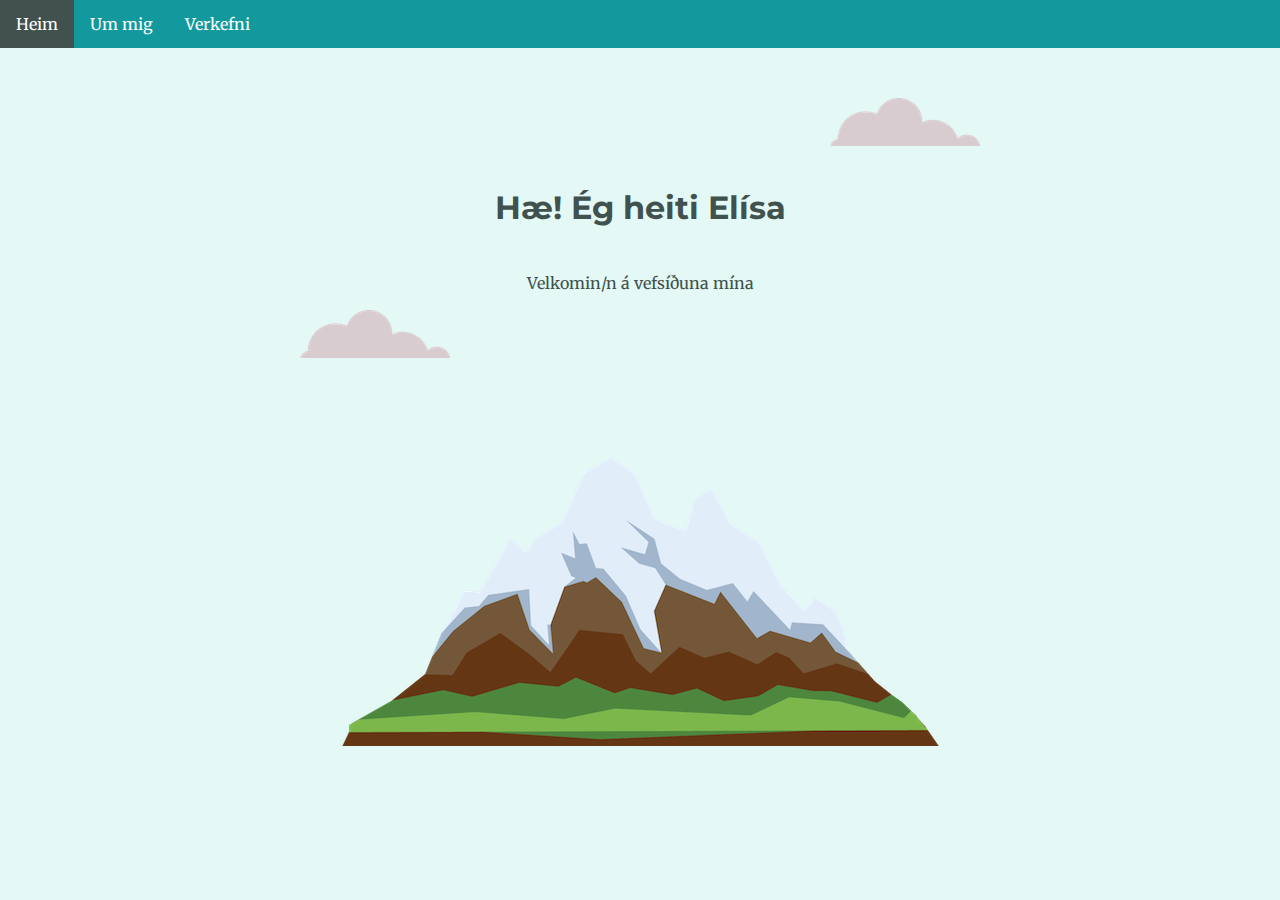
==== index.html @ ed99c7dd "Add files via upload" ====
<!DOCTYPE html>
<html lang="en" dir="ltr">

<head>
  <meta charset="utf-8">
  <title>Elísa Ósk Jónsdóttir</title>
  <link rel="stylesheet" href="CSS/styles.css">
  <link rel="icon" href="favicon.ico">
  <link rel="preconnect" href="https://fonts.gstatic.com">
  <link href="https://fonts.googleapis.com/css2?family=Merriweather:wght@300&family=Montserrat&family=Sacramento&display=swap" rel="stylesheet">

</head>

<body>
  <div class="sidebar">
    <ul>
      <li><a href="index.html">Heim</a></li>
      <li><a href="about.html">Um mig</a></li>
      <li class="dropdown">
        <a href="javascript:void(0)" class="dropbtn">Verkefni</a>
        <div class="dropdown-content">
          <a href="V1.html">V1 - Vefsíðan mín</a>
          <a href="#">V2</a>
        </div>
      </li>
    </ul>
  </div>

  <div class="container">
    <img class="efra-sky" src="images/cloud.png" alt="cloud-img">
    <h1>Hæ! Ég heiti Elísa</h1>
    <p>Velkomin/n á vefsíðuna mína</p>
    <img class="nedra-sky" src="images/cloud.png" alt="cloud-img">
    <img class="fjall" src="images/mountain.png" alt="mauntain-img">
  </div>

</body>

</html>
---- CSS/styles.css ----
.container {
  position: relative;
  padding-top: 140px;
  height: 560px;
}

.efra-sky {
  position: absolute;
  right: 300px;
  top: 50px;
}

.nedra-sky {
  position: absolute;
  left: 300px;
  bottom: 250px;
}
.fjall{
  position: relative;
  top: 50px;
}

* {
  box-sizing: border-box;
}

.row {
  display: flex;
  padding-top: 100px;
  padding-bottom: 60px;
}

.column {
  flex: 50%;
  padding: 10px;
  height: 300px;
}

.button{
  position: relative;
  display: inline-block;
  border-radius: 0.35em;
  color: #fff !important;
  text-decoration: none;
  padding: 0.75em 2.5em 0.75em 2.5em;
  background-color: #11999e;
  border: 0;
  cursor: pointer;
}

body {
  background-color: #E4f9f5;
  text-align: center;
  margin: 0;
  font-family: 'Merriweather', serif;
  color: #40514e;
}

h1 {
  margin: 0 auto 0 auto;
  font-family: 'Montserrat', sans-serif;
}

h2 {
  font-family: 'Montserrat', sans-serif;
}

h3 {
  font-family: 'Montserrat', sans-serif;
}

p{
  padding: 20px;
  line-height: 40px;
}

hr{
  background-color: #E4f9f5;
  border-style: dotted none none;
  border-color: #11999e;
  border-width: 6px;
  width: 15%;
}

ul {
  list-style-type: none;
  margin: 0;
  padding: 0;
  overflow: hidden;
  background-color: #11999e;
}

li {
  float: left;
}

li a, .dropbtn {
  display: inline-block;
  color: white;
  text-align: center;
  padding: 14px 16px;
  text-decoration: none;
}

li a:hover, .dropdown:hover .dropbtn {
  background-color: #40514e;
}

li.dropdown {
  display: inline-block;
}

.dropdown-content {
  display: none;
  position: absolute;
  background-color: #f9f9f9;
  min-width: 160px;
  box-shadow: 0px 8px 16px 0px rgba(0,0,0,0.2);
  z-index: 1;
}

.dropdown-content a {
  color: #40514e;
  padding: 12px 16px;
  text-decoration: none;
  display: block;
  text-align: left;
}

.dropdown-content a:hover {background-color: #f1f1f1;}

.dropdown:hover .dropdown-content {
  display: block;
}
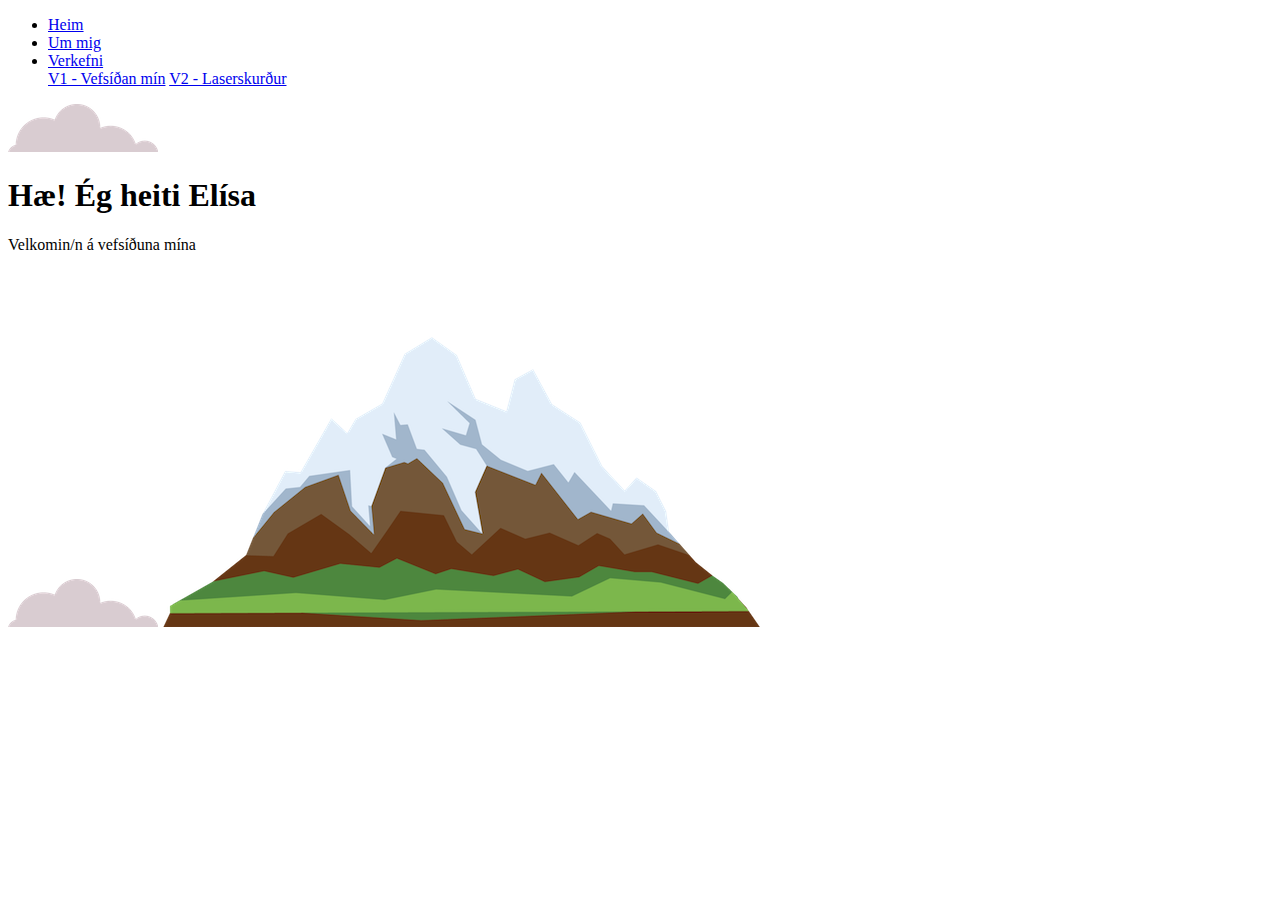
==== commit 13c69068: "Add files via upload" ====
--- a/index.html
+++ b/index.html
@@ -20,7 +20,7 @@
         <a href="javascript:void(0)" class="dropbtn">Verkefni</a>
         <div class="dropdown-content">
           <a href="V1.html">V1 - Vefsíðan mín</a>
-          <a href="#">V2</a>
+          <a href="V2.html">V2 - Laserskurður</a>
         </div>
       </li>
     </ul>
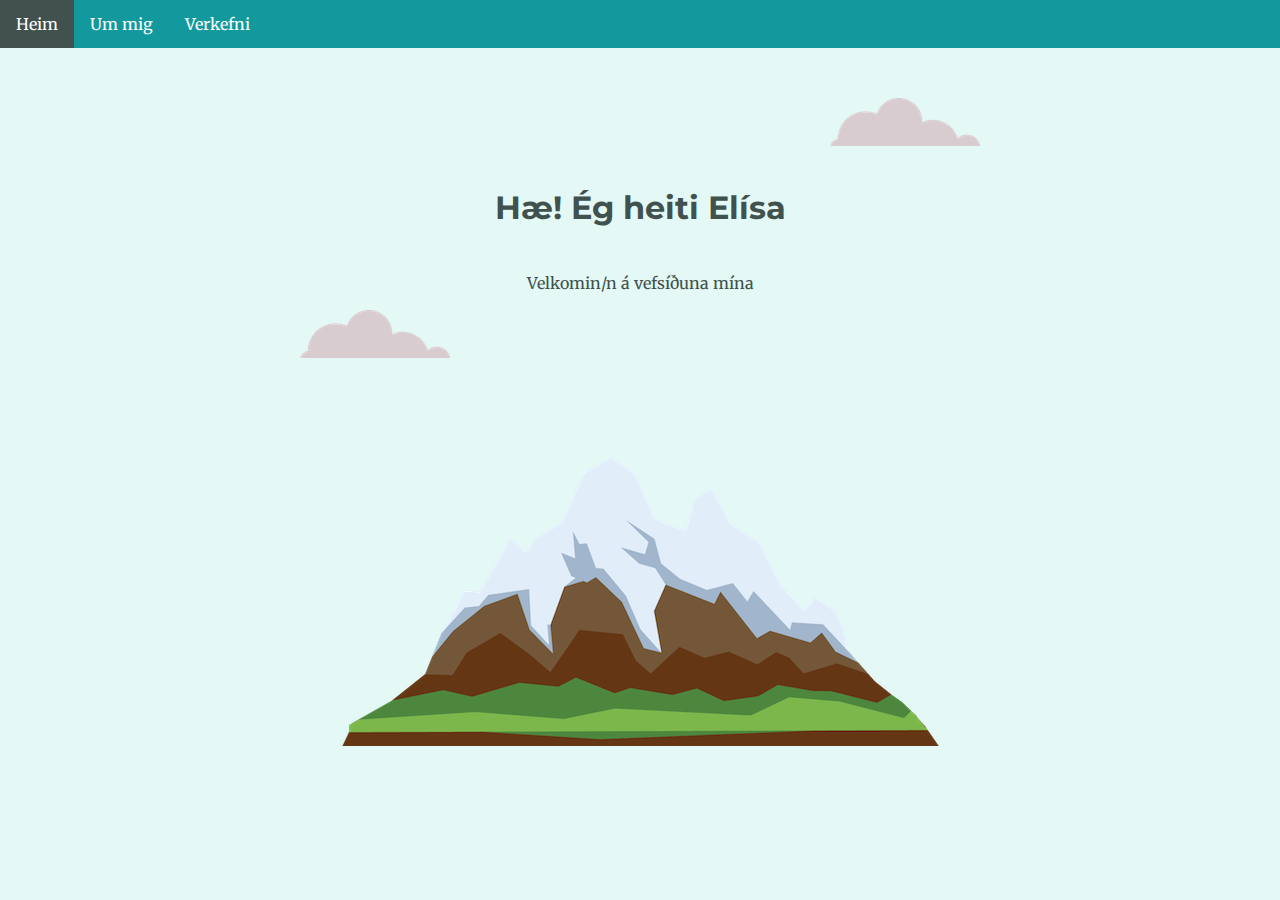
==== commit a84f6d3f: "Add files via upload" ====
--- a/index.html
+++ b/index.html
@@ -21,6 +21,7 @@
         <div class="dropdown-content">
           <a href="V1.html">V1 - Vefsíðan mín</a>
           <a href="V2.html">V2 - Laserskurður</a>
+          <a href="H1.html">H1 - Kerf prófun</a>
         </div>
       </li>
     </ul>
--- a/CSS/styles.css
+++ b/CSS/styles.css
@@ -0,0 +1,146 @@
+.container {
+  position: relative;
+  padding-top: 140px;
+  height: 560px;
+}
+
+.efra-sky {
+  position: absolute;
+  right: 300px;
+  top: 50px;
+}
+
+.nedra-sky {
+  position: absolute;
+  left: 300px;
+  bottom: 250px;
+}
+.fjall{
+  position: relative;
+  top: 50px;
+}
+
+.teikningar{
+  width: 70%;
+}
+
+.param{
+  width: 70%;
+}
+
+.timi{
+  width: 40%;
+}
+
+* {
+  box-sizing: border-box;
+}
+
+.row {
+  display: flex;
+  padding-top: 100px;
+  padding-bottom: 60px;
+}
+
+.column {
+  flex: 50%;
+  padding: 10px;
+  height: 300px;
+}
+
+.button{
+  position: relative;
+  display: inline-block;
+  border-radius: 0.35em;
+  color: #fff !important;
+  text-decoration: none;
+  padding: 0.75em 2.5em 0.75em 2.5em;
+  background-color: #11999e;
+  border: 0;
+  cursor: pointer;
+}
+
+body {
+  background-color: #E4f9f5;
+  text-align: center;
+  margin: 0;
+  font-family: 'Merriweather', serif;
+  color: #40514e;
+}
+
+h1 {
+  margin: 0 auto 0 auto;
+  font-family: 'Montserrat', sans-serif;
+}
+
+h2 {
+  font-family: 'Montserrat', sans-serif;
+}
+
+h3 {
+  font-family: 'Montserrat', sans-serif;
+}
+
+p{
+  padding: 20px;
+  line-height: 40px;
+}
+
+hr{
+  background-color: #E4f9f5;
+  border-style: dotted none none;
+  border-color: #11999e;
+  border-width: 6px;
+  width: 15%;
+}
+
+ul {
+  list-style-type: none;
+  margin: 0;
+  padding: 0;
+  overflow: hidden;
+  background-color: #11999e;
+}
+
+li {
+  float: left;
+}
+
+li a, .dropbtn {
+  display: inline-block;
+  color: white;
+  text-align: center;
+  padding: 14px 16px;
+  text-decoration: none;
+}
+
+li a:hover, .dropdown:hover .dropbtn {
+  background-color: #40514e;
+}
+
+li.dropdown {
+  display: inline-block;
+}
+
+.dropdown-content {
+  display: none;
+  position: absolute;
+  background-color: #f9f9f9;
+  min-width: 160px;
+  box-shadow: 0px 8px 16px 0px rgba(0,0,0,0.2);
+  z-index: 1;
+}
+
+.dropdown-content a {
+  color: #40514e;
+  padding: 12px 16px;
+  text-decoration: none;
+  display: block;
+  text-align: left;
+}
+
+.dropdown-content a:hover {background-color: #f1f1f1;}
+
+.dropdown:hover .dropdown-content {
+  display: block;
+}
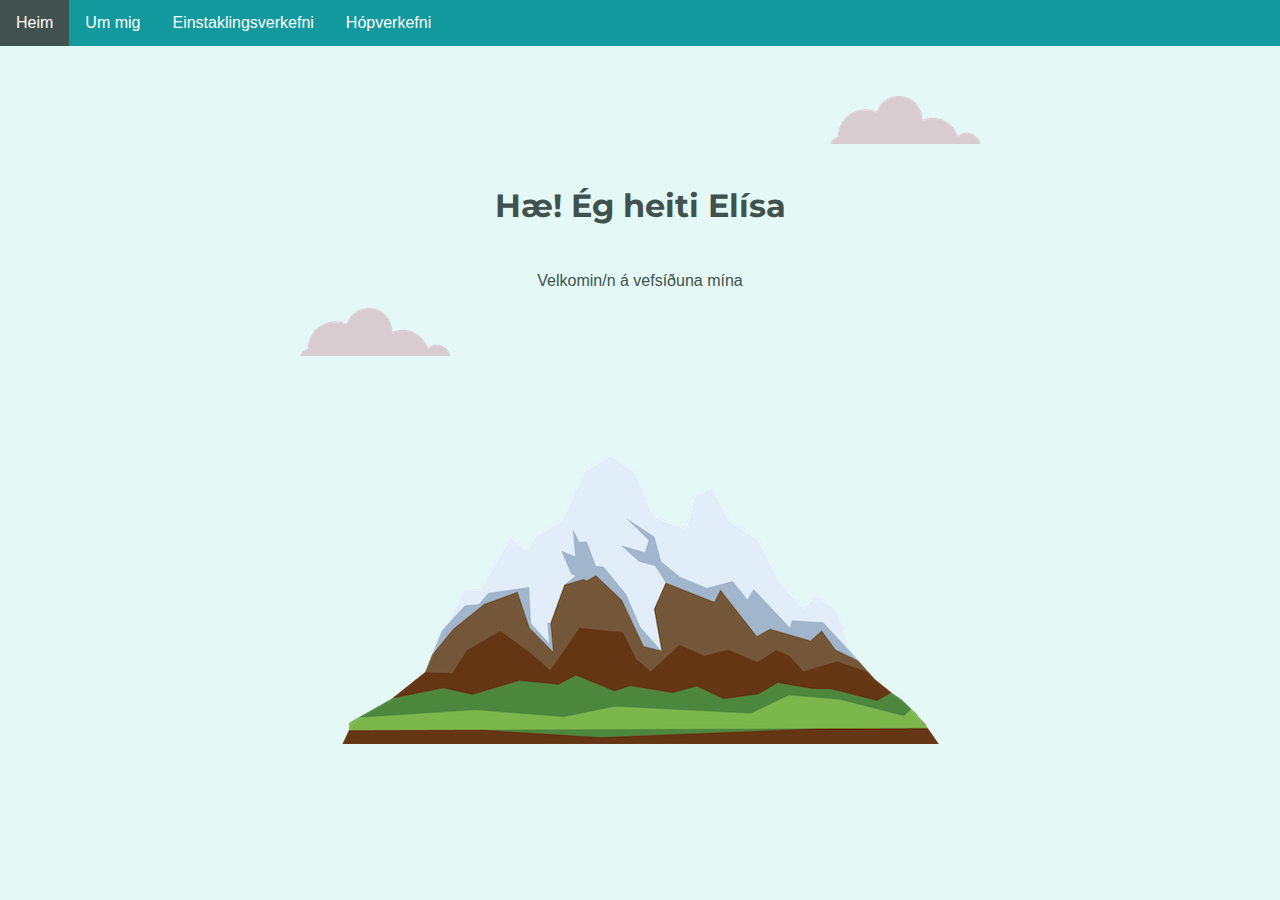
==== commit 271f769e: "Add files via upload" ====
--- a/index.html
+++ b/index.html
@@ -13,15 +13,27 @@
 
 <body>
   <div class="sidebar">
-    <ul>
+    <ul class="banner">
       <li><a href="index.html">Heim</a></li>
       <li><a href="about.html">Um mig</a></li>
       <li class="dropdown">
-        <a href="javascript:void(0)" class="dropbtn">Verkefni</a>
+        <a href="javascript:void(0)" class="dropbtn">Einstaklingsverkefni</a>
         <div class="dropdown-content">
           <a href="V1.html">V1 - Vefsíðan mín</a>
-          <a href="V2.html">V2 - Laserskurður</a>
-          <a href="H1.html">H1 - Kerf prófun</a>
+          <a href="V2.html">V2 - Tölvustuddur skurður</a>
+          <a href="V3.html">V3 - 3D prentun og skönnun</a>
+          <a href="V4.html">V4 - Að fræsa eitthvað stórt</a>
+          <a href="V5.html">V5 - Að fræsa og undirbúa mót</a>
+        </div>
+      </li>
+      <li class="dropdown">
+        <a href="javascript:void(0)" class="dropbtn">Hópverkefni</a>
+        <div class="dropdown-content">
+          <a href="H1.html">V2 - Kerf prófun fyrir tölvustuddan skurð</a>
+          <a href="H2.html">V3 - Prófun fyrir 3D prentun</a>
+          <a href="H4.html">V4 - Að fræsa eitthvað stórt</a>
+          <a href="H5.html">V5 - Að fræsa og undirbúa mót</a>
+          <a href="V6.html">V6 - Lokaverkefni</a>
         </div>
       </li>
     </ul>
--- a/CSS/styles.css
+++ b/CSS/styles.css
@@ -32,6 +32,18 @@
   width: 40%;
 }
 
+.profun{
+  width: 30%;
+}
+
+.halft{
+  width: 50%;
+}
+
+.tveirnull{
+  width: 20%;
+}
+
 * {
   box-sizing: border-box;
 }
@@ -46,6 +58,27 @@
   flex: 50%;
   padding: 10px;
   height: 300px;
+}
+
+.row1{
+  display: flex;
+  padding-top: 0px;
+  padding-bottom: 0px;
+}
+
+.column1{
+  flex: 50%;
+  padding: 10px;
+  height: 10px;
+}
+
+.center {
+  margin-left: auto;
+  margin-right: auto;
+}
+
+table,th,td{
+  border: 1px solid #40514e;
 }
 
 .button{
@@ -58,6 +91,16 @@
   background-color: #11999e;
   border: 0;
   cursor: pointer;
+}
+
+a {
+  color: #11999e;
+  text-decoration: none;
+  background:
+    linear-gradient(currentColor, transparent, currentColor, transparent, currentColor, transparent, currentColor)
+    repeat-x
+
+  box-decoration-break: clone;
 }
 
 body {
@@ -86,6 +129,11 @@
   line-height: 40px;
 }
 
+.p-listi{
+  padding: 10px;
+  line-height: 25px;
+}
+
 hr{
   background-color: #E4f9f5;
   border-style: dotted none none;
@@ -94,7 +142,7 @@
   width: 15%;
 }
 
-ul {
+.banner {
   list-style-type: none;
   margin: 0;
   padding: 0;
@@ -144,3 +192,35 @@
 .dropdown:hover .dropdown-content {
   display: block;
 }
+
+%boxshadow {
+  box-shadow: 0.25rem 0.25rem 0.6rem rgba(0,0,0,0.05), 0 0.5rem 1.125rem rgba(75,0,0,0.05);
+}
+
+
+
+/*** STYLE ***/
+*,
+*:before,
+*:after {
+  box-sizing: border-box;
+}
+
+html,
+body {
+  margin: 0;
+  padding: 0;
+}
+
+body {
+  background-color: $white;
+  color: $black;
+  font-family: 'Raleway', sans-serif;
+}
+
+main {
+  display: block;
+  margin: 0 auto;
+  max-width: 40rem;
+  padding: 1rem;
+}
